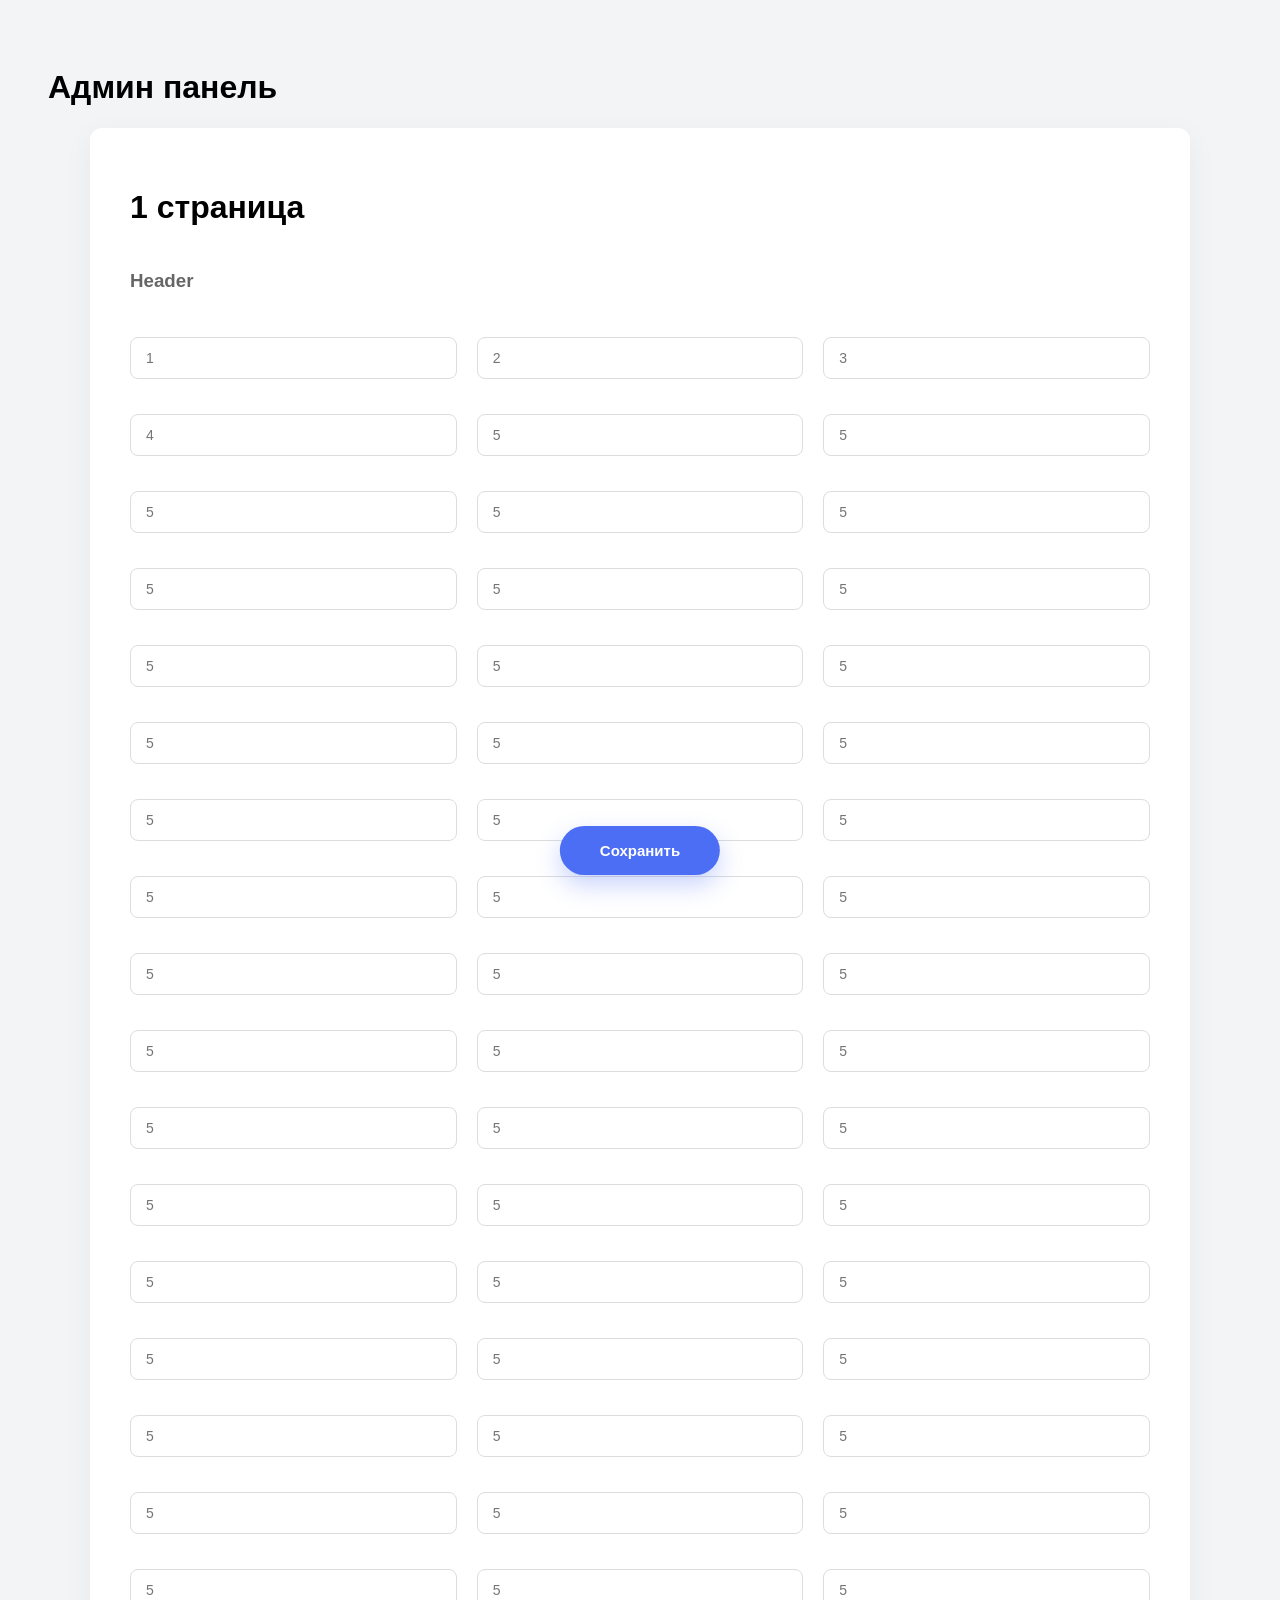
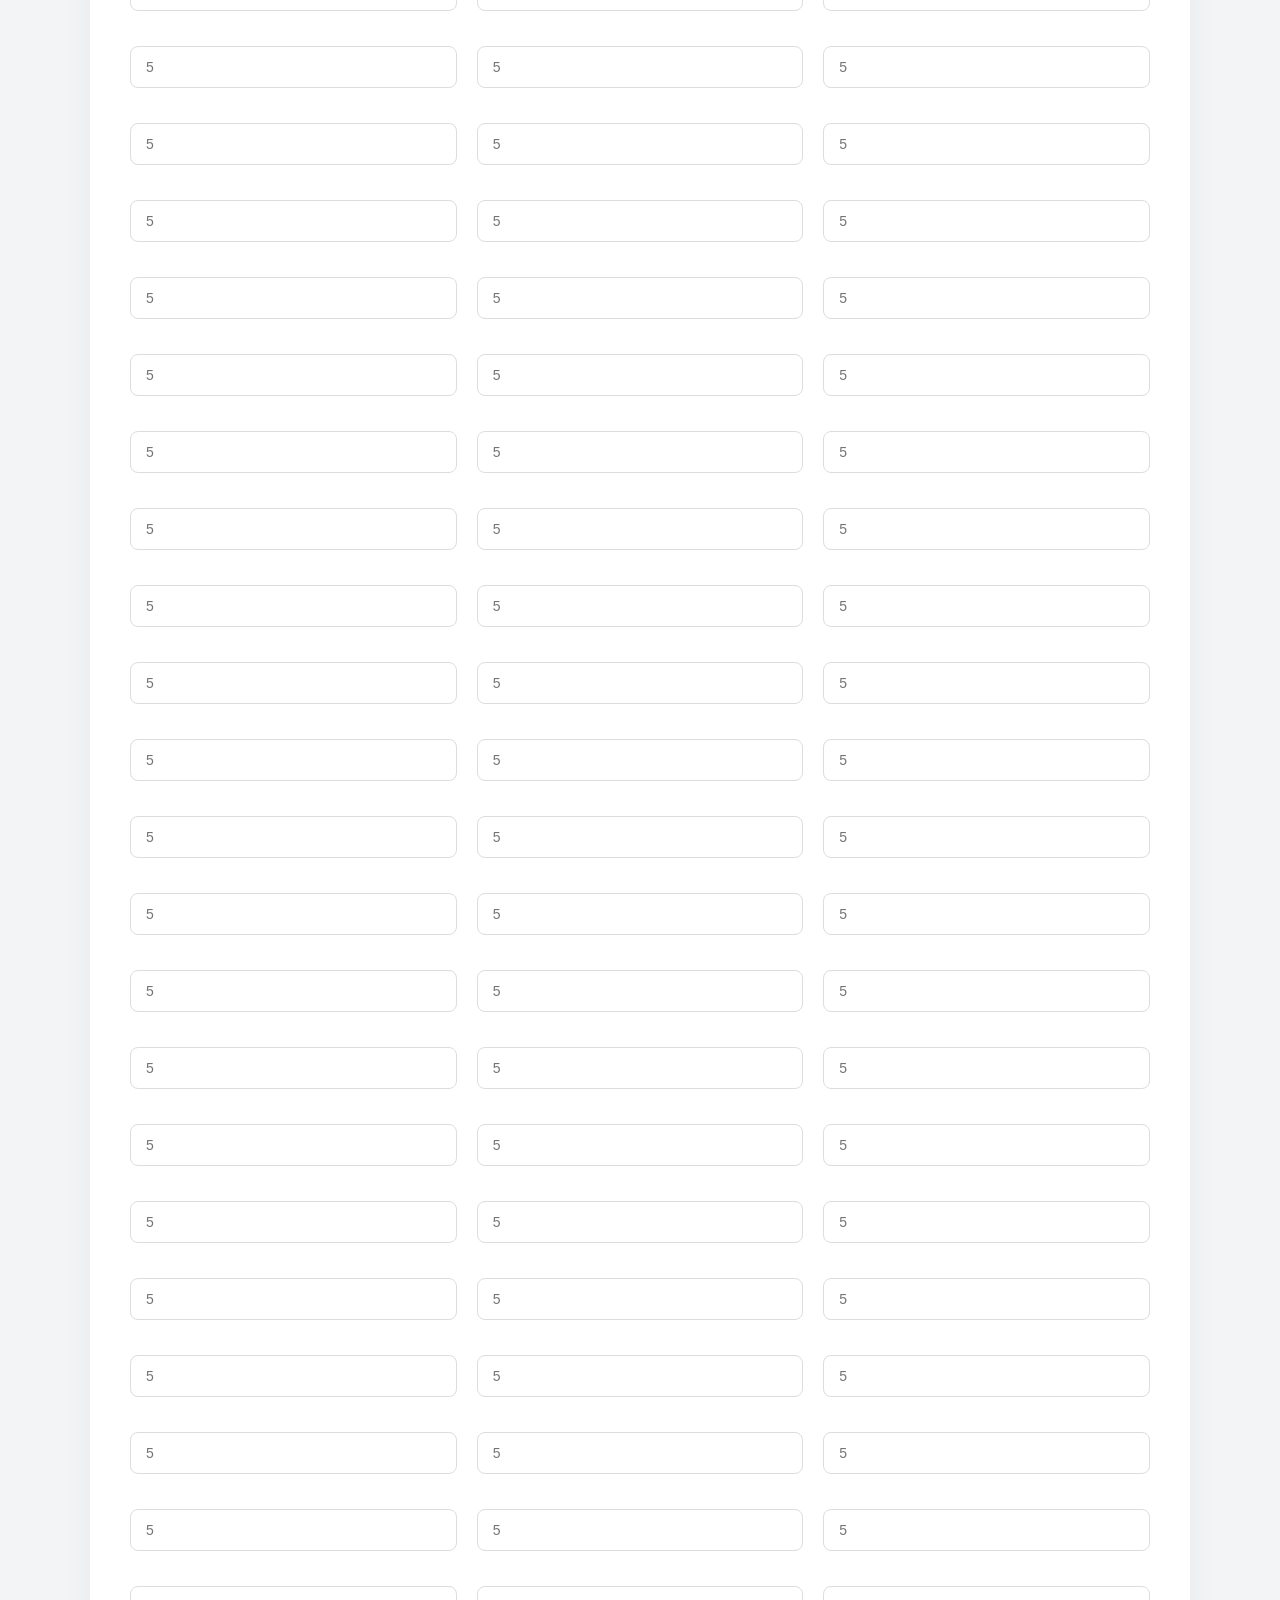
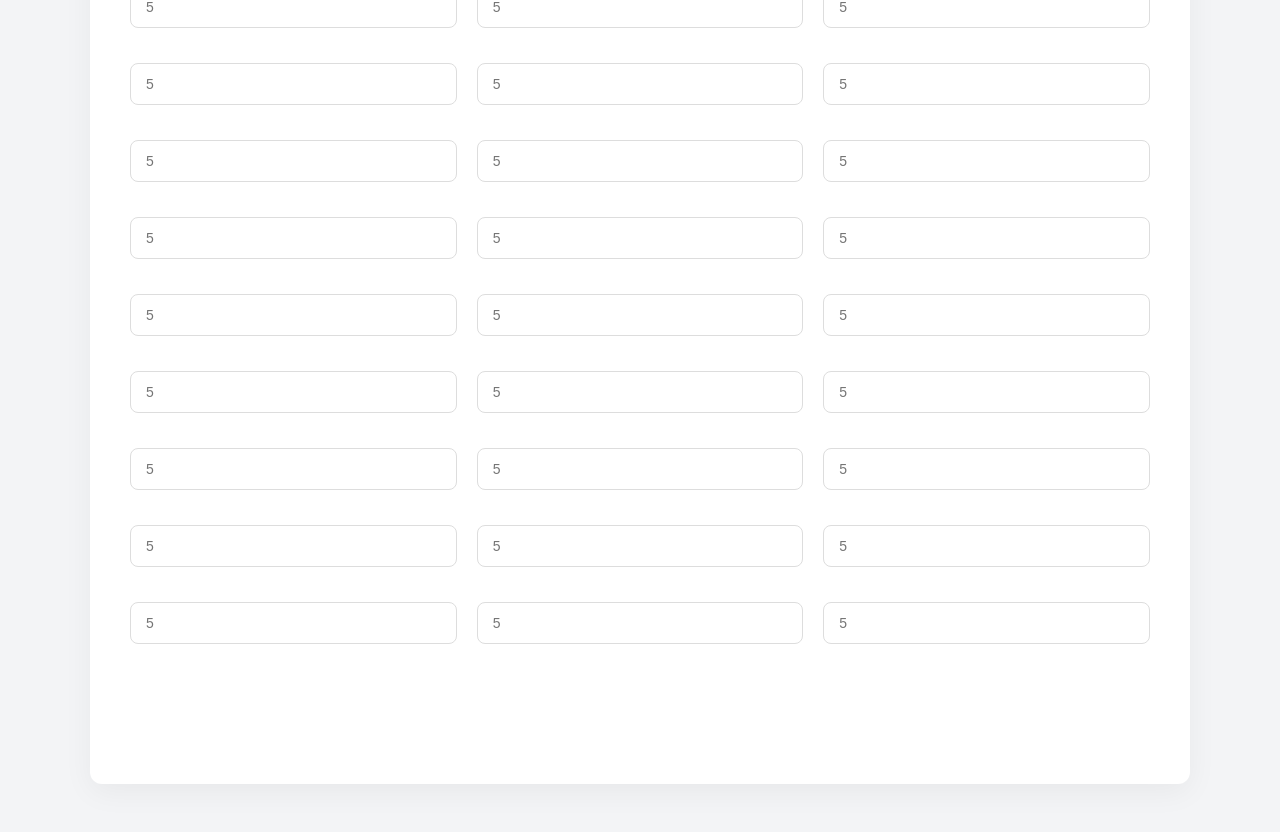
==== public/x7f9zjs67-panel.html @ 58b57111 "xxx" ====
<!doctype html>
<html>
  <head>
    <meta charset="UTF-8" />
    <title>Admin</title>
    <meta name="viewport" content="width=device-width, initial-scale=1.0" />
    <link rel="stylesheet" href="./css/admin.css" />
  </head>
  <body>
    <h1>Админ панель</h1>

    <form id="adminForm">
      <h1>1 страница</h1>
      <h3>Header</h3>
      <input name="home_h1_ru" placeholder="1" />

      <input name="home_h2_ru" placeholder="2" />

      <input name="home_h3_ru" placeholder="3" />

      <input name="home_h4_ru" placeholder="4" />

      <input name="home_h5_ru" placeholder="5" />

      <input name="home_m1_ru" placeholder="5" />
      <input name="home_m2_ru" placeholder="5" />

      <input name="home_m3_ru" placeholder="5" />

      <input name="home_m4_ru" placeholder="5" />

      <input name="home_m5_ru" placeholder="5" />

      <input name="home_m6_ru" placeholder="5" />

      <input name="home_m7_ru" placeholder="5" />

      <input name="home_m8_ru" placeholder="5" />

      <input name="home_m9_ru" placeholder="5" />

      <input name="home_m10_ru" placeholder="5" />

      <input name="home_m11_ru" placeholder="5" />

      <input name="home__ru" placeholder="5" />
      <input name="home__ru" placeholder="5" />
      <input name="home__ru" placeholder="5" />
      <input name="home__ru" placeholder="5" />
      <input name="home__ru" placeholder="5" />
      <input name="home__ru" placeholder="5" />
      <input name="home__ru" placeholder="5" />
      <input name="home__ru" placeholder="5" />
      <input name="home__ru" placeholder="5" />
      <input name="home__ru" placeholder="5" />
      <input name="home__ru" placeholder="5" />
      <input name="home__ru" placeholder="5" />
      <input name="home__ru" placeholder="5" />
      <input name="home__ru" placeholder="5" />
      <input name="home__ru" placeholder="5" />
      <input name="home__ru" placeholder="5" />
      <input name="home__ru" placeholder="5" />
      <input name="home__ru" placeholder="5" />
      <input name="home__ru" placeholder="5" />
      <input name="home__ru" placeholder="5" />
      <input name="home__ru" placeholder="5" />
      <input name="home__ru" placeholder="5" />
      <input name="home__ru" placeholder="5" />
      <input name="home__ru" placeholder="5" />
      <input name="home__ru" placeholder="5" />
      <input name="home__ru" placeholder="5" />
      <input name="home__ru" placeholder="5" />
      <input name="home__ru" placeholder="5" />
      <input name="home__ru" placeholder="5" />
      <input name="home__ru" placeholder="5" />
      <input name="home__ru" placeholder="5" />
      <input name="home__ru" placeholder="5" />
      <input name="home__ru" placeholder="5" />
      <input name="home__ru" placeholder="5" />
      <input name="home__ru" placeholder="5" />
      <input name="home__ru" placeholder="5" />
      <input name="home__ru" placeholder="5" />
      <input name="home__ru" placeholder="5" />
      <input name="home__ru" placeholder="5" />
      <input name="home__ru" placeholder="5" />
      <input name="home__ru" placeholder="5" />
      <input name="home__ru" placeholder="5" />
      <input name="home__ru" placeholder="5" />
      <input name="home__ru" placeholder="5" />
      <input name="home__ru" placeholder="5" />
      <input name="home__ru" placeholder="5" />
      <input name="home__ru" placeholder="5" />
      <input name="home__ru" placeholder="5" />
      <input name="home__ru" placeholder="5" />
      <input name="home__ru" placeholder="5" />
      <input name="home__ru" placeholder="5" />
      <input name="home__ru" placeholder="5" />
      <input name="home__ru" placeholder="5" />
      <input name="home__ru" placeholder="5" />
      <input name="home__ru" placeholder="5" />
      <input name="home__ru" placeholder="5" />
      <input name="home__ru" placeholder="5" />
      <input name="home__ru" placeholder="5" />
      <input name="home__ru" placeholder="5" />
      <input name="home__ru" placeholder="5" />
      <input name="home__ru" placeholder="5" />
      <input name="home__ru" placeholder="5" />
      <input name="home__ru" placeholder="5" />
      <input name="home__ru" placeholder="5" />
      <input name="home__ru" placeholder="5" />
      <input name="home__ru" placeholder="5" />
      <input name="home__ru" placeholder="5" />
      <input name="home__ru" placeholder="5" />
      <input name="home__ru" placeholder="5" />
      <input name="home__ru" placeholder="5" />
      <input name="home__ru" placeholder="5" />
      <input name="home__ru" placeholder="5" />
      <input name="home__ru" placeholder="5" />
      <input name="home__ru" placeholder="5" />
      <input name="home__ru" placeholder="5" />
      <input name="home__ru" placeholder="5" />
      <input name="home__ru" placeholder="5" />
      <input name="home__ru" placeholder="5" />
      <input name="home__ru" placeholder="5" />
      <input name="home__ru" placeholder="5" />
      <input name="home__ru" placeholder="5" />
      <input name="home__ru" placeholder="5" />
      <input name="home__ru" placeholder="5" />
      <input name="home__ru" placeholder="5" />
      <input name="home__ru" placeholder="5" />
      <input name="home__ru" placeholder="5" />
      <input name="home__ru" placeholder="5" />
      <input name="home__ru" placeholder="5" />
      <input name="home__ru" placeholder="5" />
      <input name="home__ru" placeholder="5" />
      <input name="home__ru" placeholder="5" />
      <input name="home__ru" placeholder="5" />
      <input name="home__ru" placeholder="5" />
      <input name="home__ru" placeholder="5" />
      <input name="home__ru" placeholder="5" />
      <input name="home__ru" placeholder="5" />
      <input name="home__ru" placeholder="5" />
      <input name="home__ru" placeholder="5" />
      <input name="home__ru" placeholder="5" />
      <input name="home__ru" placeholder="5" />
      <input name="home__ru" placeholder="5" />
      <input name="home__ru" placeholder="5" />
      <input name="home__ru" placeholder="5" />
      <input name="home__ru" placeholder="5" />
      <input name="home__ru" placeholder="5" />
      <input name="home__ru" placeholder="5" />
      <input name="home__ru" placeholder="5" />
      <input name="home__ru" placeholder="5" />
      <input name="home__ru" placeholder="5" />
      <input name="home__ru" placeholder="5" />
      <input name="home__ru" placeholder="5" />
      <input name="home__ru" placeholder="5" />
      <input name="home__ru" placeholder="5" />
      <input name="home__ru" placeholder="5" />
      <input name="home__ru" placeholder="5" />
      <input name="home__ru" placeholder="5" />
      <input name="home__ru" placeholder="5" />
      <input name="home__ru" placeholder="5" />
      <input name="home__ru" placeholder="5" />
      <input name="home__ru" placeholder="5" />
      <input name="home__ru" placeholder="5" />
      <input name="home__ru" placeholder="5" />

      
      <button class="save-btn" type="submit">Сохранить</button>
    </form>

    <script src="/js/admin.js"></script>
  </body>
</html>
---- public/css/admin.css ----
* {
  box-sizing: border-box;
}

body {
  font-family: Arial, sans-serif;
  background: #f3f4f6;
  padding: 40px;
}

#adminForm {
  max-width: 1100px;
  margin: 0 auto;
  background: #ffffff;
  padding: 40px;
  border-radius: 12px;
  box-shadow: 0 8px 30px rgba(0,0,0,0.05);
}

#adminForm h1 {
  margin-bottom: 10px;
}

#adminForm h3 {
  margin-bottom: 30px;
  color: #666;
}

/* 🔥 Главное — автоматическая сетка */
#adminForm {
  display: grid;
  grid-template-columns: repeat(3, 1fr);
  gap: 15px 20px;
}

/* Заголовки занимают всю ширину */
#adminForm h1,
#adminForm h3 {
  grid-column: 1 / -1;
}
#adminForm {
  padding-bottom: 120px;
}
input {
  padding: 12px 15px;
  border-radius: 8px;
  border: 1px solid #ddd;
  font-size: 14px;
  transition: 0.2s;
}

input:focus {
  outline: none;
  border-color: #4c6ef5;
  box-shadow: 0 0 0 3px rgba(76,110,245,0.1);
}

.save-btn {
  position: fixed;
  bottom: 25px;
  left: 50%;
  transform: translateX(-50%);

  padding: 16px 40px;
  font-size: 15px;
  font-weight: 600;

  background: #4c6ef5;
  color: #fff;
  border: none;
  border-radius: 50px;

  cursor: pointer;
  box-shadow: 0 10px 25px rgba(76,110,245,0.3);

  transition: all 0.2s ease;
  z-index: 1000;
}
.save-btn:hover {
  background: #3b5bdb;
  box-shadow: 0 12px 30px rgba(76,110,245,0.4);
  transform: translateX(-50%) scale(1.05);
}
.save-btn:active {
  transform: translateX(-50%) scale(0.97);
  box-shadow: 0 6px 15px rgba(76,110,245,0.3);
}



/* 📱 Планшеты */
@media (min-width: 992px) {

  /* отступ после каждого 3-го элемента */
    #adminForm input:nth-of-type(1n) {
    margin-bottom: 20px;
  }
    #adminForm input:nth-of-type(2n) {
    margin-bottom: 20px;
  }
    
  #adminForm input:nth-of-type(3n) {
    margin-bottom: 20px;
  }

}
@media (max-width: 992px) {

  #adminForm {
    grid-template-columns: repeat(2, 1fr);
  }

  /* каждый 4-й элемент (новый ru) начинается с новой строки */
  #adminForm input:nth-of-type(3n + 1) {
    grid-column: 1;
  }
   /* 🔥 Отступ после каждого 3-го элемента (pl) */
  #adminForm input:nth-of-type(3n) {
    margin-bottom: 25px;
  }

}

/* 📱 Телефоны */
@media (max-width: 600px) {
  #adminForm {
    grid-template-columns: 1fr;
    padding: 20px;
    border-radius: 10px;
  }

  input {
    font-size: 16px; /* чтобы не было zoom на iPhone */
  }

  .save-btn {
    width: 90%;
    max-width: 400px;
    padding: 14px 20px;
    font-size: 14px;
    bottom: 15px;
  }
}



@media (max-width: 600px) {

  #adminForm {
    grid-template-columns: 1fr;
  }

  /* добавляем отступ после каждого третьего поля */
  #adminForm input:nth-of-type(3n) {
    margin-bottom: 25px;
  }

}
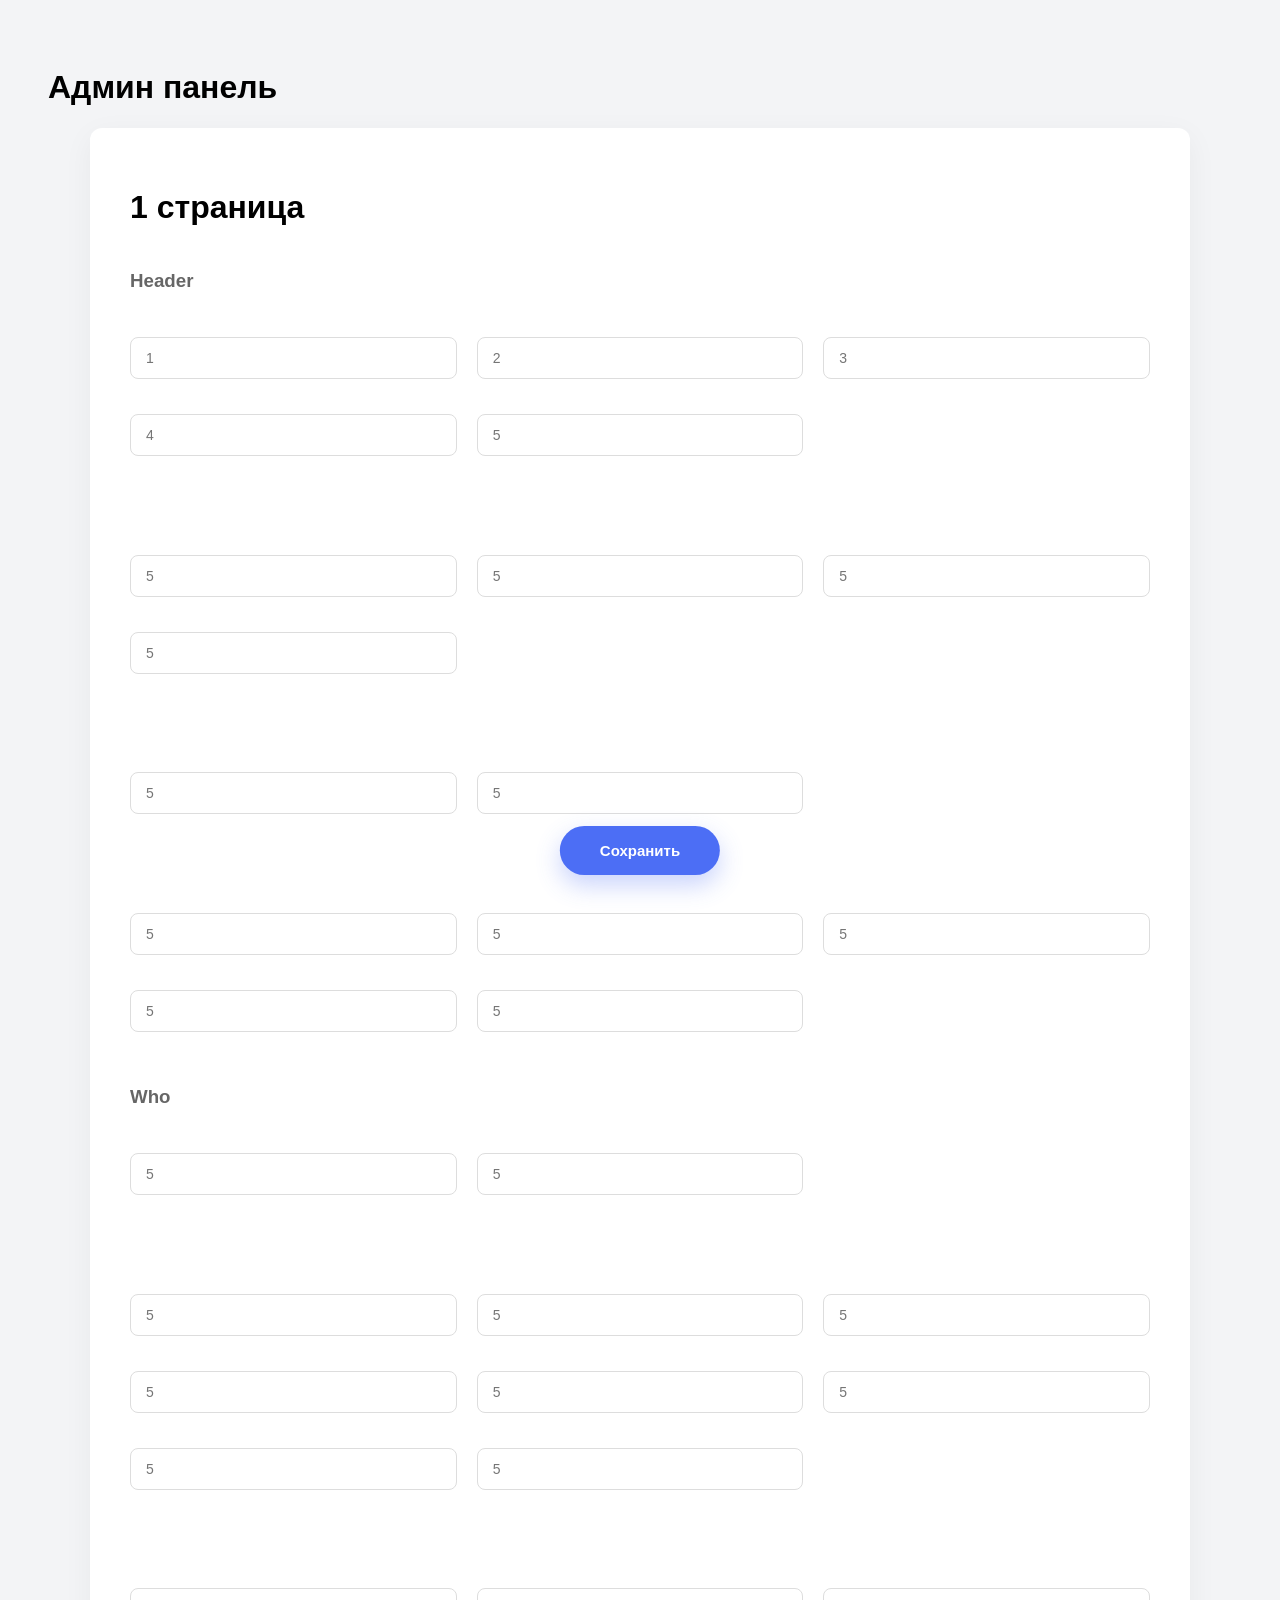
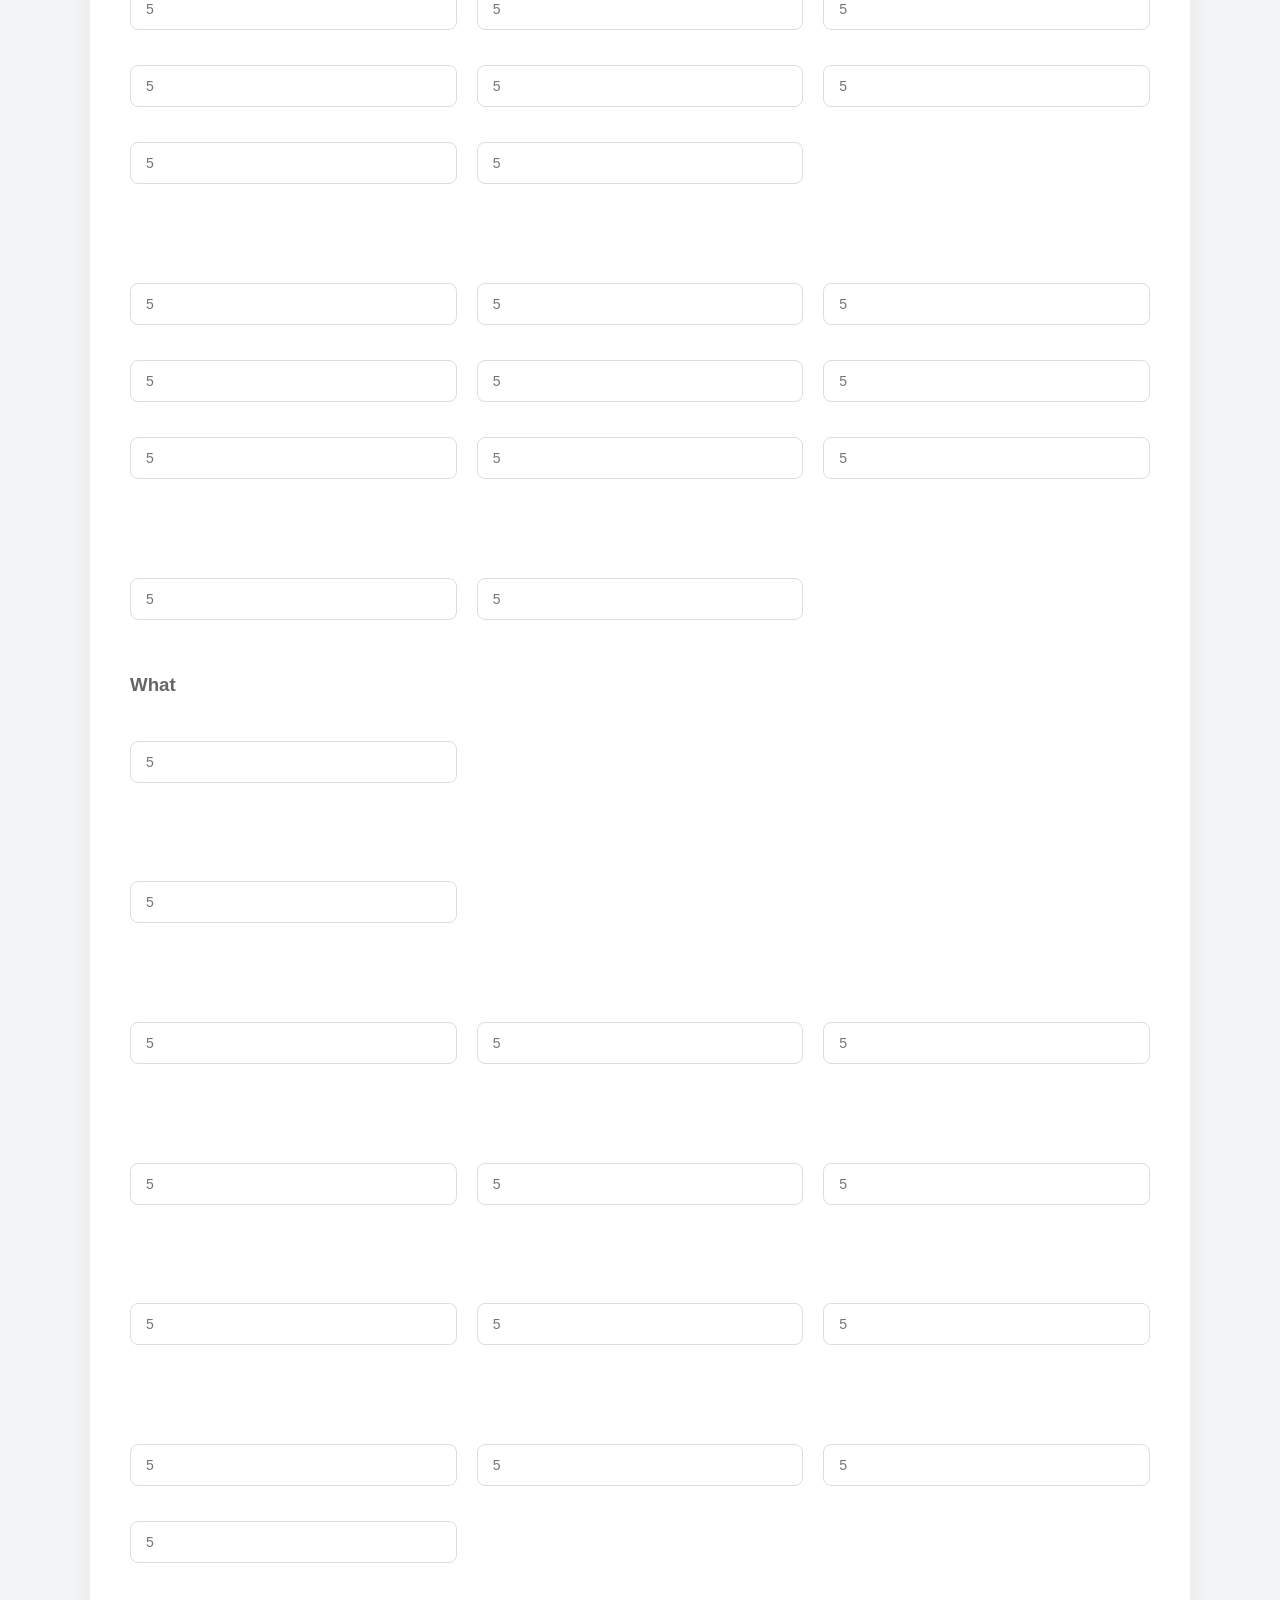
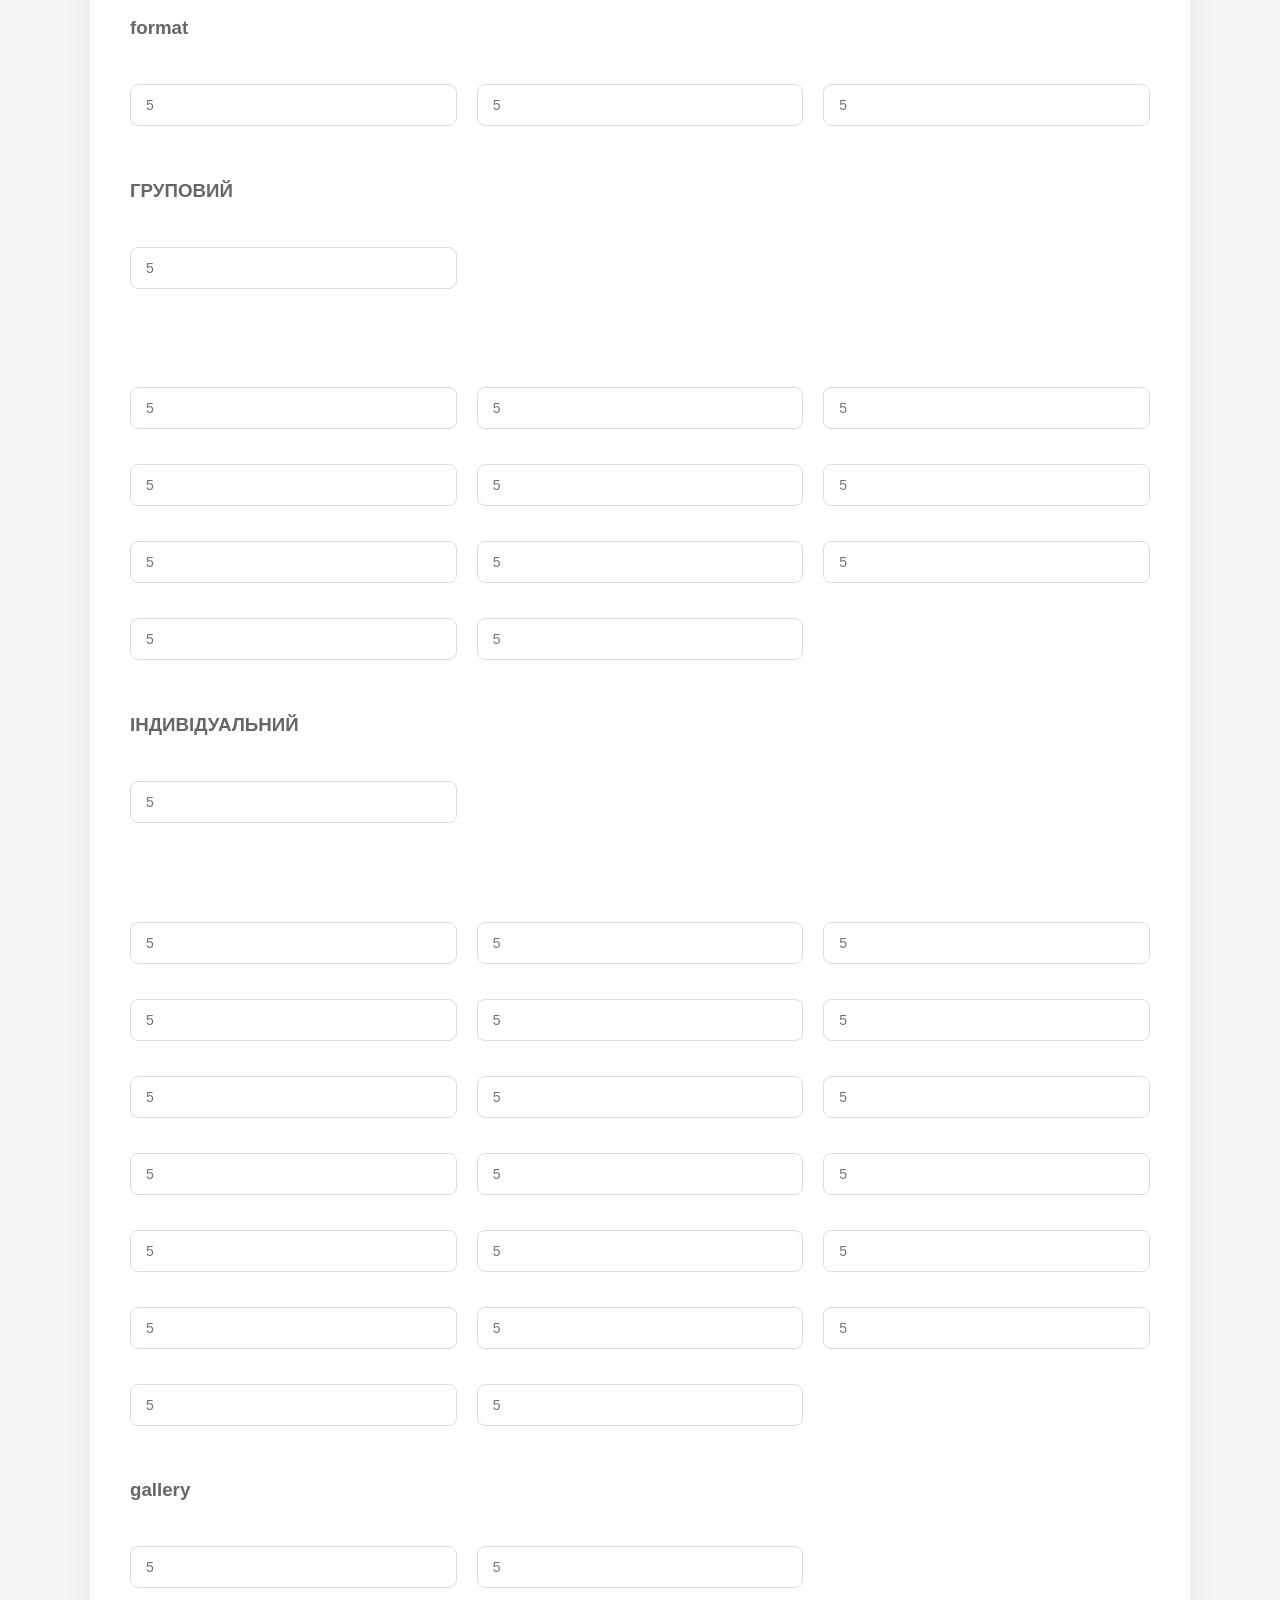
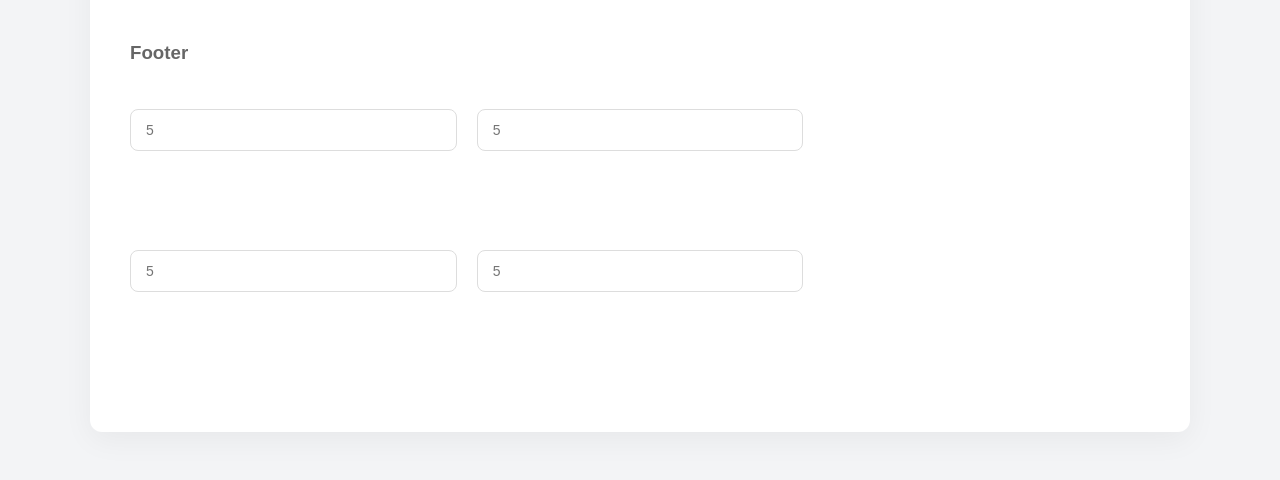
==== commit eabb5a2e: "fix: admin" ====
--- a/public/x7f9zjs67-panel.html
+++ b/public/x7f9zjs67-panel.html
@@ -21,17 +21,19 @@
       <input name="home_h4_ru" placeholder="4" />
 
       <input name="home_h5_ru" placeholder="5" />
-
+      <h3></h3>
       <input name="home_m1_ru" placeholder="5" />
       <input name="home_m2_ru" placeholder="5" />
 
       <input name="home_m3_ru" placeholder="5" />
 
       <input name="home_m4_ru" placeholder="5" />
+      <h3></h3>
 
       <input name="home_m5_ru" placeholder="5" />
 
       <input name="home_m6_ru" placeholder="5" />
+      <h3></h3>
 
       <input name="home_m7_ru" placeholder="5" />
 
@@ -42,130 +44,132 @@
       <input name="home_m10_ru" placeholder="5" />
 
       <input name="home_m11_ru" placeholder="5" />
+      <h3>Who</h3>
 
-      <input name="home__ru" placeholder="5" />
-      <input name="home__ru" placeholder="5" />
-      <input name="home__ru" placeholder="5" />
-      <input name="home__ru" placeholder="5" />
-      <input name="home__ru" placeholder="5" />
-      <input name="home__ru" placeholder="5" />
-      <input name="home__ru" placeholder="5" />
-      <input name="home__ru" placeholder="5" />
-      <input name="home__ru" placeholder="5" />
-      <input name="home__ru" placeholder="5" />
-      <input name="home__ru" placeholder="5" />
-      <input name="home__ru" placeholder="5" />
-      <input name="home__ru" placeholder="5" />
-      <input name="home__ru" placeholder="5" />
-      <input name="home__ru" placeholder="5" />
-      <input name="home__ru" placeholder="5" />
-      <input name="home__ru" placeholder="5" />
-      <input name="home__ru" placeholder="5" />
-      <input name="home__ru" placeholder="5" />
-      <input name="home__ru" placeholder="5" />
-      <input name="home__ru" placeholder="5" />
-      <input name="home__ru" placeholder="5" />
-      <input name="home__ru" placeholder="5" />
-      <input name="home__ru" placeholder="5" />
-      <input name="home__ru" placeholder="5" />
-      <input name="home__ru" placeholder="5" />
-      <input name="home__ru" placeholder="5" />
-      <input name="home__ru" placeholder="5" />
-      <input name="home__ru" placeholder="5" />
-      <input name="home__ru" placeholder="5" />
-      <input name="home__ru" placeholder="5" />
-      <input name="home__ru" placeholder="5" />
-      <input name="home__ru" placeholder="5" />
-      <input name="home__ru" placeholder="5" />
-      <input name="home__ru" placeholder="5" />
-      <input name="home__ru" placeholder="5" />
-      <input name="home__ru" placeholder="5" />
-      <input name="home__ru" placeholder="5" />
-      <input name="home__ru" placeholder="5" />
-      <input name="home__ru" placeholder="5" />
-      <input name="home__ru" placeholder="5" />
-      <input name="home__ru" placeholder="5" />
-      <input name="home__ru" placeholder="5" />
-      <input name="home__ru" placeholder="5" />
-      <input name="home__ru" placeholder="5" />
-      <input name="home__ru" placeholder="5" />
-      <input name="home__ru" placeholder="5" />
-      <input name="home__ru" placeholder="5" />
-      <input name="home__ru" placeholder="5" />
-      <input name="home__ru" placeholder="5" />
-      <input name="home__ru" placeholder="5" />
-      <input name="home__ru" placeholder="5" />
-      <input name="home__ru" placeholder="5" />
-      <input name="home__ru" placeholder="5" />
-      <input name="home__ru" placeholder="5" />
-      <input name="home__ru" placeholder="5" />
-      <input name="home__ru" placeholder="5" />
-      <input name="home__ru" placeholder="5" />
-      <input name="home__ru" placeholder="5" />
-      <input name="home__ru" placeholder="5" />
-      <input name="home__ru" placeholder="5" />
-      <input name="home__ru" placeholder="5" />
-      <input name="home__ru" placeholder="5" />
-      <input name="home__ru" placeholder="5" />
-      <input name="home__ru" placeholder="5" />
-      <input name="home__ru" placeholder="5" />
-      <input name="home__ru" placeholder="5" />
-      <input name="home__ru" placeholder="5" />
-      <input name="home__ru" placeholder="5" />
-      <input name="home__ru" placeholder="5" />
-      <input name="home__ru" placeholder="5" />
-      <input name="home__ru" placeholder="5" />
-      <input name="home__ru" placeholder="5" />
-      <input name="home__ru" placeholder="5" />
-      <input name="home__ru" placeholder="5" />
-      <input name="home__ru" placeholder="5" />
-      <input name="home__ru" placeholder="5" />
-      <input name="home__ru" placeholder="5" />
-      <input name="home__ru" placeholder="5" />
-      <input name="home__ru" placeholder="5" />
-      <input name="home__ru" placeholder="5" />
-      <input name="home__ru" placeholder="5" />
-      <input name="home__ru" placeholder="5" />
-      <input name="home__ru" placeholder="5" />
-      <input name="home__ru" placeholder="5" />
-      <input name="home__ru" placeholder="5" />
-      <input name="home__ru" placeholder="5" />
-      <input name="home__ru" placeholder="5" />
-      <input name="home__ru" placeholder="5" />
-      <input name="home__ru" placeholder="5" />
-      <input name="home__ru" placeholder="5" />
-      <input name="home__ru" placeholder="5" />
-      <input name="home__ru" placeholder="5" />
-      <input name="home__ru" placeholder="5" />
-      <input name="home__ru" placeholder="5" />
-      <input name="home__ru" placeholder="5" />
-      <input name="home__ru" placeholder="5" />
-      <input name="home__ru" placeholder="5" />
-      <input name="home__ru" placeholder="5" />
-      <input name="home__ru" placeholder="5" />
-      <input name="home__ru" placeholder="5" />
-      <input name="home__ru" placeholder="5" />
-      <input name="home__ru" placeholder="5" />
-      <input name="home__ru" placeholder="5" />
-      <input name="home__ru" placeholder="5" />
-      <input name="home__ru" placeholder="5" />
-      <input name="home__ru" placeholder="5" />
-      <input name="home__ru" placeholder="5" />
-      <input name="home__ru" placeholder="5" />
-      <input name="home__ru" placeholder="5" />
-      <input name="home__ru" placeholder="5" />
-      <input name="home__ru" placeholder="5" />
-      <input name="home__ru" placeholder="5" />
-      <input name="home__ru" placeholder="5" />
-      <input name="home__ru" placeholder="5" />
-      <input name="home__ru" placeholder="5" />
-      <input name="home__ru" placeholder="5" />
-      <input name="home__ru" placeholder="5" />
-      <input name="home__ru" placeholder="5" />
-      <input name="home__ru" placeholder="5" />
-      <input name="home__ru" placeholder="5" />
-      <input name="home__ru" placeholder="5" />
+      <input name="home_s1_ru" placeholder="5" />
+      <input name="home_s2_ru" placeholder="5" />
+      <h3></h3>
 
+      <input name="home_b1_ru" placeholder="5" />
+      <input name="home_b2_ru" placeholder="5" />
+       <input name="home_b11_ru" placeholder="5" />
+      <input name="home_b12_ru" placeholder="5" />
+      <input name="home_b13_ru" placeholder="5" />
+      <input name="home_b14_ru" placeholder="5" />
+      <input name="home_b15_ru" placeholder="5" />
+      <input name="home_b16_ru" placeholder="5" />
+      <h3></h3>
+
+      <input name="home_b3_ru" placeholder="5" />
+      <input name="home_b4_ru" placeholder="5" />
+      <input name="home_b21_ru" placeholder="5" />
+
+       <input name="home_b22_ru" placeholder="5" />
+      <input name="home_b23_ru" placeholder="5" />
+      <input name="home_b24_ru" placeholder="5" />
+      <input name="home_b25_ru" placeholder="5" />
+      <input name="home_b26_ru" placeholder="5" />
+      <h3></h3>
+
+      <input name="home_b5_ru" placeholder="5" />
+      <input name="home_b6_ru" placeholder="5" />
+      <input name="home_b31_ru" placeholder="5" />
+      <input name="home_b32_ru" placeholder="5" />
+      <input name="home_b33_ru" placeholder="5" />
+      <input name="home_b34_ru" placeholder="5" />
+      <input name="home_b35_ru" placeholder="5" />
+      <input name="home_b36_ru" placeholder="5" />
+      <input name="home_b37_ru" placeholder="5" />
+      <h3></h3>
+
+      <input name="home_b7_ru" placeholder="5" />
+      <input name="home_b8_ru" placeholder="5" />
+     
+     
+      
+      <h3>What</h3>
+      <input name="home_q1_ru" placeholder="5" />
+      <h3></h3>
+
+      <input name="home_q2_ru" placeholder="5" />
+      <h3></h3>
+
+      <input name="home_q3_ru" placeholder="5" />
+      <input name="home_q4_ru" placeholder="5" />
+      <input name="home_q5_ru" placeholder="5" />
+      <h3></h3>
+      <input name="home_q6_ru" placeholder="5" />
+      <input name="home_q7_ru" placeholder="5" />
+      <input name="home_q8_ru" placeholder="5" />
+      <h3></h3>
+      <input name="home_q9_ru" placeholder="5" />
+      <input name="home_q10_ru" placeholder="5" />
+      <input name="home_q11_ru" placeholder="5" />
+      <h3></h3>
+      <input name="home_q12_ru" placeholder="5" />
+      <input name="home_q13_ru" placeholder="5" />
+      <input name="home_q14_ru" placeholder="5" />
+      <input name="home_q15_ru" placeholder="5" />
+      
+      <h3>format</h3>
+      <input name="home_q16_ru" placeholder="5" />
+      <input name="home_q17_ru" placeholder="5" />
+      <input name="home_q18_ru" placeholder="5" />
+      <h3>ГРУПОВИЙ</h3> 
+      <input name="home_g1_ru" placeholder="5" />
+      <h3></h3>
+
+        <input name="home_w1_ru" placeholder="5" />
+      <input name="home_w2_ru" placeholder="5" />
+      <input name="home_w3_ru" placeholder="5" />
+      <input name="home_w4_ru" placeholder="5" />
+      <input name="home_w5_ru" placeholder="5" />
+      <input name="home_w6_ru" placeholder="5" />
+      <input name="home_w7_ru" placeholder="5" />
+      <input name="home_w8_ru" placeholder="5" />
+      <input name="home_w88_ru" placeholder="5" />
+      <input name="home_w9_ru" placeholder="5" />
+      <input name="home_w10_ru" placeholder="5" />
+     <h3>ІНДИВІДУАЛЬНИЙ</h3>
+     <input name="home_g2_ru" placeholder="5" />
+      <h3></h3>
+
+    
+      <input name="home_ww1_ru" placeholder="5" />
+      <input name="home_ww2_ru" placeholder="5" />
+      <input name="home_ww3_ru" placeholder="5" />
+      <input name="home_ww4_ru" placeholder="5" />
+      <input name="home_ww5_ru" placeholder="5" />
+      <input name="home_ww6_ru" placeholder="5" />
+      <input name="home_ww7_ru" placeholder="5" />
+      <input name="home_ww8_ru" placeholder="5" />
+      <input name="home_ww9_ru" placeholder="5" />
+      <input name="home_ww10_ru" placeholder="5" />
+      <input name="home_ww11_ru" placeholder="5" />
+      <input name="home_ww12_ru" placeholder="5" />
+      <input name="home_ww13_ru" placeholder="5" />
+      <input name="home_ww14_ru" placeholder="5" />
+      <input name="home_ww15_ru" placeholder="5" />
+      <input name="home_ww16_ru" placeholder="5" />
+      <input name="home_www16_ru" placeholder="5" />
+
+      <input name="home_ww17_ru" placeholder="5" />
+      <input name="home_ww18_ru" placeholder="5" />
+      <input name="home_ww19_ru" placeholder="5" />
+      <h3>gallery</h3>
+
+      <input name="home_t1_ru" placeholder="5" />
+      <input name="home_t2_ru" placeholder="5" />
+      <h3>Footer</h3>
+
+
+      <input name="home_t3_ru" placeholder="5" />
+      <input name="home_t4_ru" placeholder="5" />
+      <h3></h3>
+
+      <input name="home_t5_ru" placeholder="5" />
+      <input name="home_t6_ru" placeholder="5" />
+     
       
       <button class="save-btn" type="submit">Сохранить</button>
     </form>
